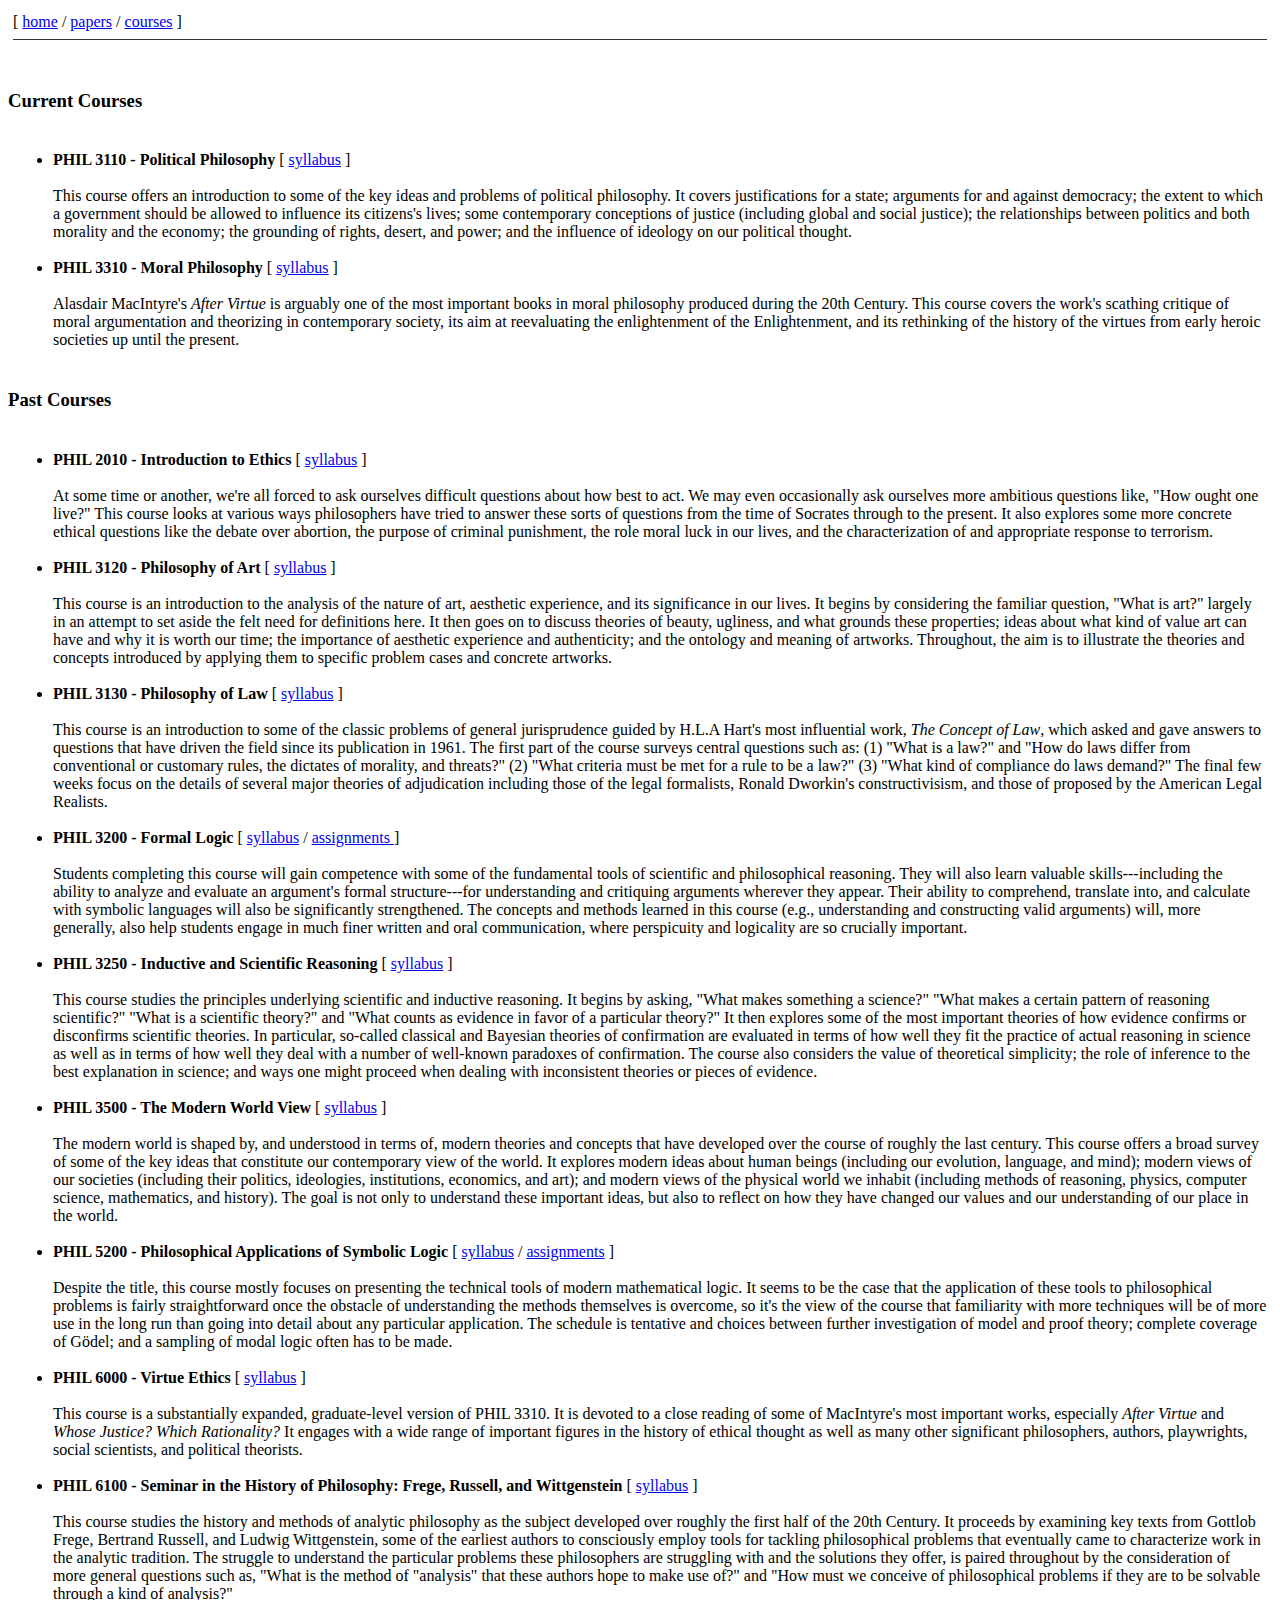
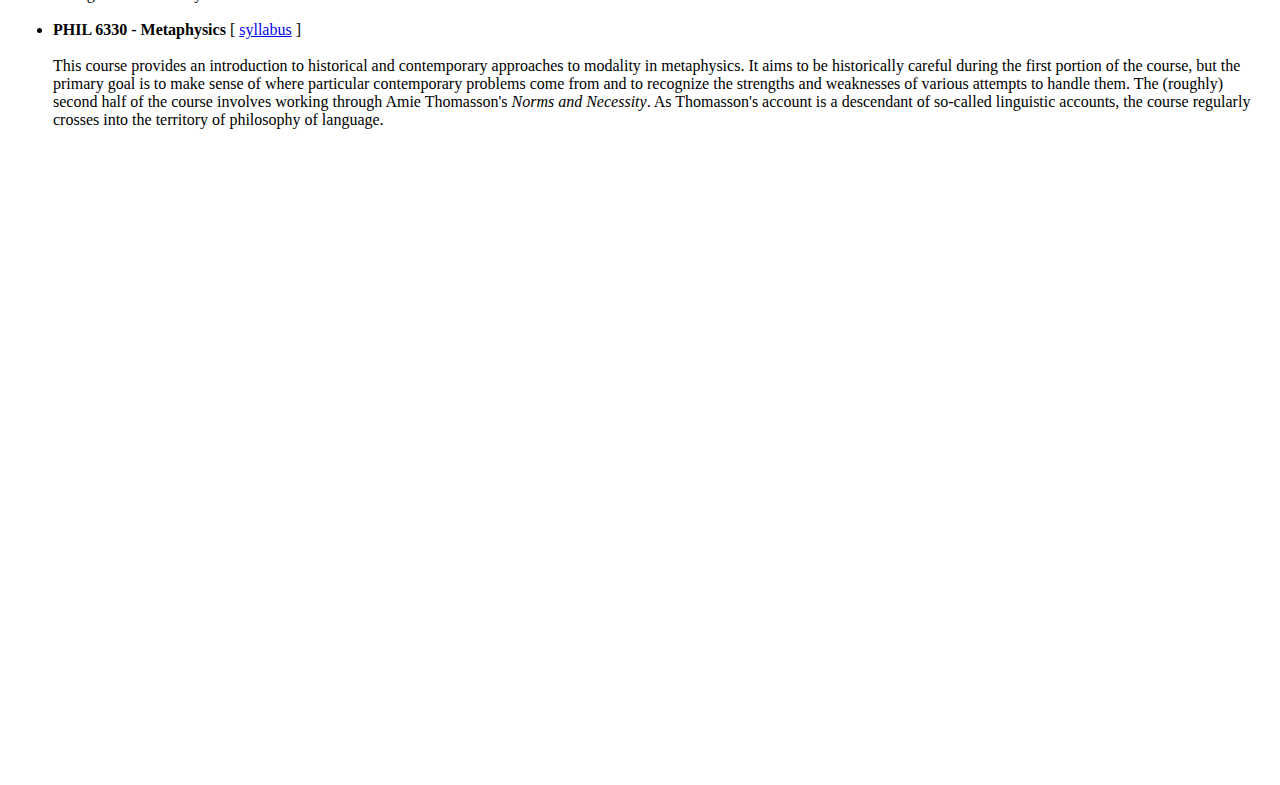
==== courses.html @ c7a030fb "initial commit" ====
<!DOCTYPE html>
<html>
<head>     
<title>James V. Martin - Courses</title>
<meta name="viewport" content="width=device-width, initial-scale=1.0">
<meta http-equiv="content-type" content="text/html; charset=UTF-8">
<link rel="stylesheet" href="style.css">
<link rel="shortcut icon" href="favicon.ico" type="image/x-icon"> 
</head>

<body>
<div style="padding:5px">
   [ <a href="index.html" title="Home">home</a> / <a href="papers.html" title="Papers">papers</a> / <a href="courses.html" title="Courses">courses</a> ]
   <hr style="height:1px;border:none;color:#333;background-color:#333;">
</div>
<br>

<h3> Current Courses </h3>
<div class="row">
<div class="col-7" style="padding:5px">
<ul>
   <li><b>PHIL 3110 - Political Philosophy</b> [ <a href="http://homepages.wmich.edu/~jnk5408/syllabus-political.pdf">syllabus</a> ]<br><br>

   This course offers an introduction to some of the key ideas and problems of political philosophy. It covers justifications for a state; arguments for and against democracy; the extent to which a government should be allowed to influence its citizens's lives; some contemporary conceptions of justice (including global and social justice); the relationships between politics and both morality and the economy; the grounding of rights, desert, and power; and the influence of ideology on our political thought.<br><br>

   <li><b>PHIL 3310 - Moral Philosophy</b> [ <a href="http://homepages.wmich.edu/~jnk5408/syllabus-moral-theory.pdf">syllabus</a> ]<br><br>

   Alasdair MacIntyre's <i>After Virtue</i> is arguably one of the most important books in moral philosophy produced during the 20th Century. This course covers the work's scathing critique of moral argumentation and theorizing in contemporary society, its aim at reevaluating the enlightenment of the Enlightenment, and its rethinking of the history of the virtues from early heroic societies up until the present.<br>
</ul>
</div>
</div>

<h3>Past Courses</h3>
<div class="row">
<div class="col-7" style="padding:5px; padding-bottom:50%">
<ul>
   <li><b>PHIL 2010 - Introduction to Ethics</b> [ <a href="http://homepages.wmich.edu/~jnk5408/syllabus-ethics.pdf">syllabus</a> ]<br><br>

   At some time or another, we're all forced to ask ourselves difficult questions about how best to act. We may even occasionally ask ourselves more ambitious questions like, "How ought one live?" This course looks at various ways philosophers have tried to answer these sorts of questions from the time of Socrates through to the present. It also explores some more concrete ethical questions like the debate over abortion, the purpose of criminal punishment, the role moral luck in our lives, and the characterization of and appropriate response to terrorism.<br><br>

   <li><b>PHIL 3120 - Philosophy of Art</b> [ <a href="http://homepages.wmich.edu/~jnk5408/syllabus-art.pdf"> syllabus</a> ]<br><br>

   This course is an introduction to the analysis of the nature of art, aesthetic experience, and its significance in our lives. It begins by considering the familiar question, "What is art?" largely in an attempt to set aside the felt need for definitions here. It then goes on to discuss theories of beauty, ugliness, and what grounds these properties; ideas about what kind of value art can have and why it is worth our time; the importance of aesthetic experience and authenticity; and the ontology and meaning of artworks. Throughout, the aim is to illustrate the theories and concepts introduced by applying them to specific problem cases and concrete artworks.<br><br>

   <li><b>PHIL 3130 - Philosophy of Law</b> [ <a href="http://homepages.wmich.edu/~jnk5408/syllabus-law.pdf">syllabus</a> ]<br><br>

   This course is an introduction to some of the classic problems of general jurisprudence guided by H.L.A Hart's most influential work, <i>The Concept of Law</i>, which asked and gave answers to questions that have driven the field since its publication in 1961. The first part of the course surveys central questions such as: (1) "What is a law?" and "How do laws differ from conventional or customary rules, the dictates of morality, and threats?" (2) "What criteria must be met for a rule to be a law?" (3) "What kind of compliance do laws demand?" The final few weeks focus on the details of several major theories of adjudication including those of the legal formalists, Ronald Dworkin's constructivisism, and those of proposed by the American Legal Realists.<br><br>

   <li><b>PHIL 3200 - Formal Logic</b> [ <a href="http://homepages.wmich.edu/~jnk5408/syllabus-logic.pdf">syllabus</a> / <a href="http://homepages.wmich.edu/~jnk5408/logic-hws.pdf">assignments </a> ]<br><br>

   Students completing this course will gain competence with some of the fundamental tools of scientific and philosophical reasoning. They will also learn valuable skills---including the ability to analyze and evaluate an argument's formal structure---for understanding and critiquing arguments wherever they  appear. Their ability to comprehend, translate into, and calculate with symbolic languages will also be significantly strengthened. The concepts and methods learned in this course (e.g., understanding and constructing valid arguments) will, more generally, also help students engage in much finer written and oral communication, where perspicuity and logicality are so crucially important.<br><br>

   <li><b>PHIL 3250 - Inductive and Scientific Reasoning</b> [ <a href="http://homepages.wmich.edu/~jnk5408/syllabus-inductive.pdf">syllabus</a> ]<br><br>

   This course studies the principles underlying scientific and inductive reasoning. It begins by asking, "What makes something a science?" "What makes a certain pattern of reasoning scientific?" "What is a scientific theory?" and "What counts as evidence in favor of a particular theory?" It then explores some of the most important theories of how evidence confirms or disconfirms scientific theories. In particular, so-called classical and Bayesian theories of confirmation are evaluated in terms of how well they fit the practice of actual reasoning in science as well as in terms of how well they deal with a number of well-known paradoxes of confirmation. The course also considers the value of theoretical simplicity; the role of inference to the best explanation in science; and ways one might proceed when dealing with inconsistent theories or pieces of evidence.<br><br>

   <li><b>PHIL 3500 - The Modern World View</b> [ <a href="http://homepages.wmich.edu/~jnk5408/syllabus-modern.pdf">syllabus</a> ]<br><br>

   The modern world is shaped by, and understood in terms of, modern theories and concepts that have developed over the course of roughly the last century. This course offers a broad survey of some of the key ideas that constitute our contemporary view of the world. It explores modern ideas about human beings (including our evolution, language, and mind); modern views of our societies (including their politics, ideologies, institutions, economics, and art); and modern views of the physical world we inhabit (including methods of reasoning, physics, computer science, mathematics, and history). The goal is not only to understand these important ideas, but also to reflect on how they have changed our values and our understanding of our place in the world.<br><br>

   <li><b>PHIL 5200 - Philosophical Applications of Symbolic Logic</b> [ <a href="http://homepages.wmich.edu/~jnk5408/syllabus-grad-logic.pdf">syllabus</a> / <a href="http://homepages.wmich.edu/~jnk5408/5200readings/assignments">assignments</a> ]<br><br>

   Despite the title, this course mostly focuses on presenting the technical tools of modern mathematical logic. It seems to be the case that the application of these tools to philosophical problems is fairly straightforward once the obstacle of understanding the methods themselves is overcome, so it's the view of the course that familiarity with more techniques will be of more use in the long run than going into detail about any particular application. The schedule is tentative and choices between further investigation of model and proof theory; complete coverage of G&#246;del; and a sampling of modal logic often has to be made.<br><br>

   <li><b>PHIL 6000 - Virtue Ethics</b> [ <a href="http://homepages.wmich.edu/~jnk5408/syllabus-virtue.pdf">syllabus</a> ]<br><br>

   This course is a substantially expanded, graduate-level version of PHIL 3310. It is devoted to a close reading of some of MacIntyre's most important works, especially <i>After Virtue</i> and <i>Whose Justice? Which Rationality?</i> It engages with a wide range of important figures in the history of ethical thought as well as many other significant philosophers, authors, playwrights, social scientists, and political theorists.<br><br>

   <li><b>PHIL 6100 - Seminar in the History of Philosophy: Frege, Russell, and Wittgenstein</b> [ <a href="http://homepages.wmich.edu/~jnk5408/syllabus-frege.pdf">syllabus</a> ]<br><br>

   This course studies the history and methods of analytic philosophy as the subject developed over roughly the first half of the 20th Century. It proceeds by examining key texts from Gottlob Frege, Bertrand Russell, and Ludwig Wittgenstein, some of the earliest authors to consciously employ tools for tackling philosophical problems that eventually came to characterize work in the analytic tradition. The struggle to understand the particular problems these philosophers are struggling with and the solutions they offer, is paired throughout by the consideration of more general questions such as, "What is the method of "analysis" that these authors hope to make use of?" and "How must we conceive of philosophical problems if they are to be solvable through a kind of analysis?"<br><br>

   <li><b>PHIL 6330 - Metaphysics</b> [ <a href="https://homepages.wmich.edu/~jnk5408/syllabus-metaphysics.pdf">syllabus</a> ]<br><br>

   This course provides an introduction to historical and contemporary approaches to modality in metaphysics. It aims to be historically careful during the first portion of the course, but the primary goal is to make sense of where particular contemporary problems come from and to recognize the strengths and weaknesses of various attempts to handle them. The (roughly) second half of the course involves working through Amie Thomasson's <i>Norms and Necessity</i>. As Thomasson's account is a descendant of so-called linguistic accounts, the course regularly crosses into the territory of philosophy of language.
</ul>
</div>
</div>
</body>
</html>
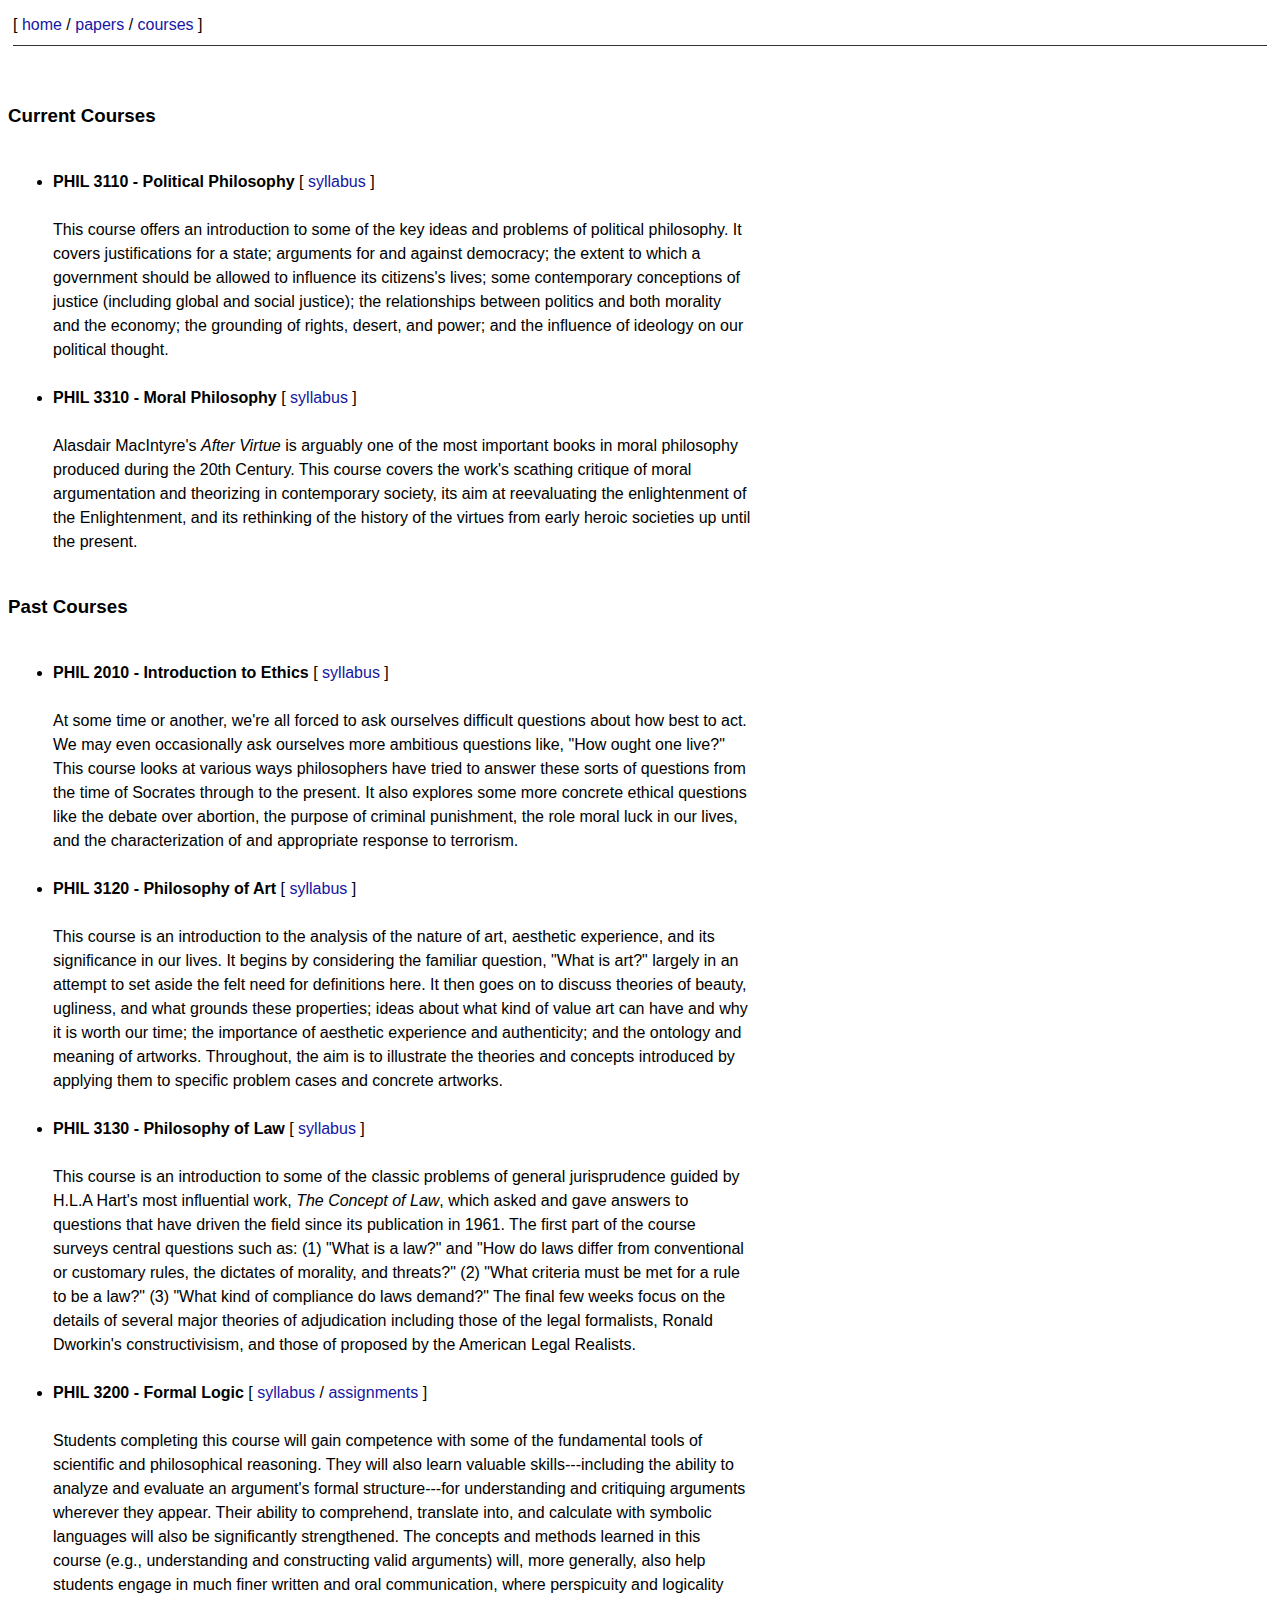
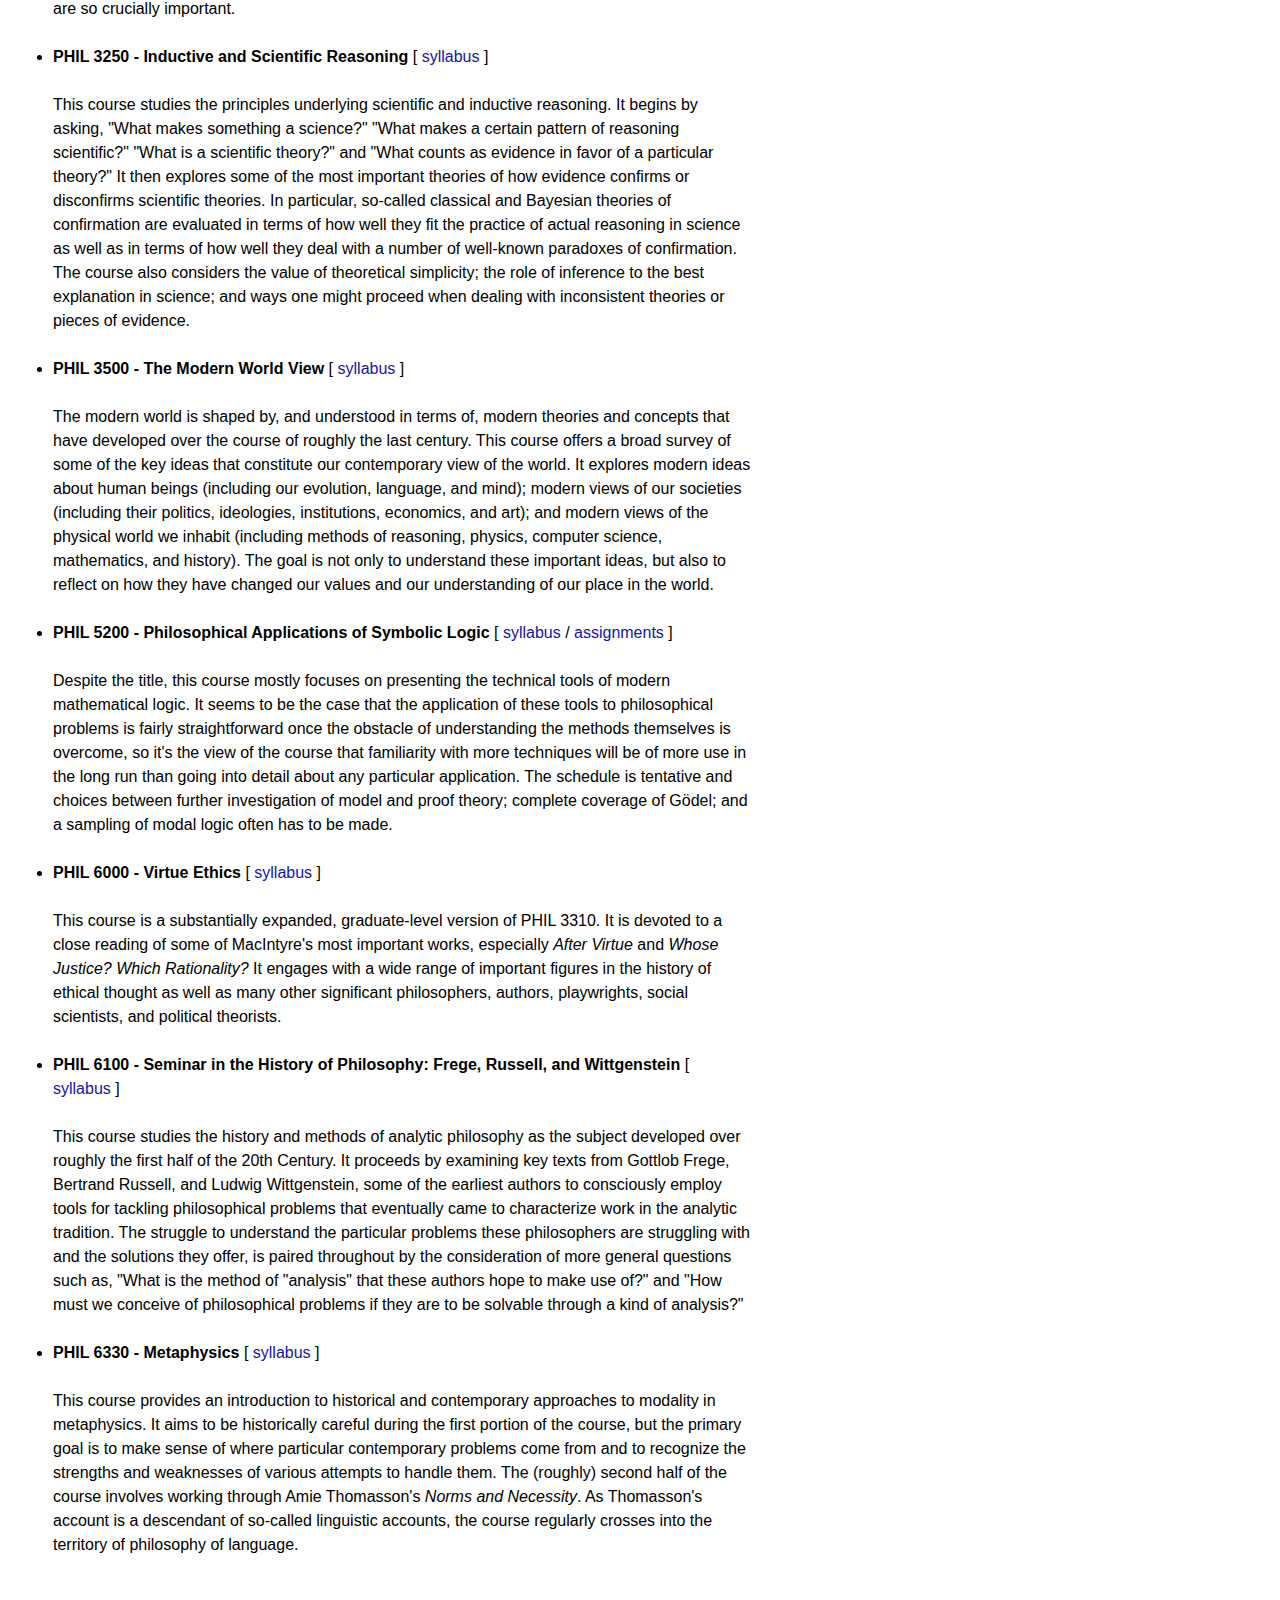
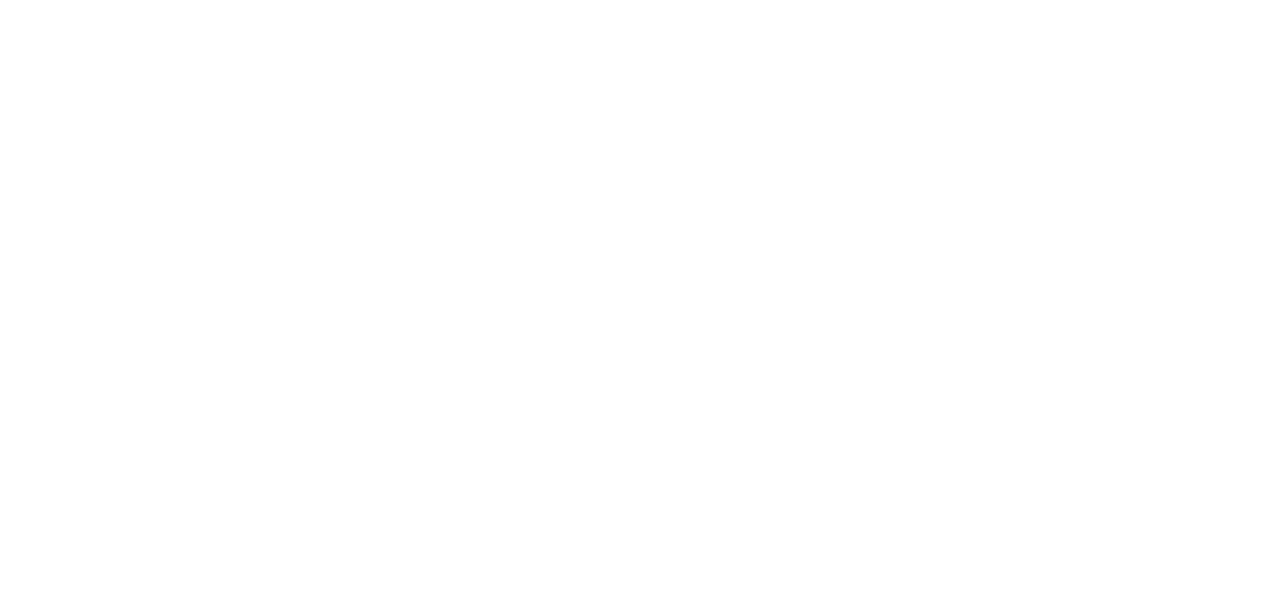
==== commit 694868a4: "Update courses.html" ====
--- a/courses.html
+++ b/courses.html
@@ -19,11 +19,11 @@
 <div class="row">
 <div class="col-7" style="padding:5px">
 <ul>
-   <li><b>PHIL 3110 - Political Philosophy</b> [ <a href="http://homepages.wmich.edu/~jnk5408/syllabus-political.pdf">syllabus</a> ]<br><br>
+   <li><b>PHIL 3110 - Political Philosophy</b> [ <a href="https://jamesvmartin.github.io/syllabus-political.pdf">syllabus</a> ]<br><br>
 
    This course offers an introduction to some of the key ideas and problems of political philosophy. It covers justifications for a state; arguments for and against democracy; the extent to which a government should be allowed to influence its citizens's lives; some contemporary conceptions of justice (including global and social justice); the relationships between politics and both morality and the economy; the grounding of rights, desert, and power; and the influence of ideology on our political thought.<br><br>
 
-   <li><b>PHIL 3310 - Moral Philosophy</b> [ <a href="http://homepages.wmich.edu/~jnk5408/syllabus-moral-theory.pdf">syllabus</a> ]<br><br>
+   <li><b>PHIL 3310 - Moral Philosophy</b> [ <a href="https://jamesvmartin.github.io/syllabus-moral-theory.pdf">syllabus</a> ]<br><br>
 
    Alasdair MacIntyre's <i>After Virtue</i> is arguably one of the most important books in moral philosophy produced during the 20th Century. This course covers the work's scathing critique of moral argumentation and theorizing in contemporary society, its aim at reevaluating the enlightenment of the Enlightenment, and its rethinking of the history of the virtues from early heroic societies up until the present.<br>
 </ul>
--- a/style.css
+++ b/style.css
@@ -0,0 +1,45 @@
+body {
+  font-family: arial, sans-serif;
+  line-height: 1.5;
+}
+
+a {
+  color: #1616a2;
+  text-decoration: none;
+}
+a:hover {
+  color: #1616a2;
+  text-decoration: underline;
+}
+a:visited {color: #5c16a2;}
+
+[class*="col-"] {
+  float: left;
+  padding:5px;
+}
+
+.col-1 {width: 8.33%;}
+.col-2 {width: 16.66%;}
+.col-3 {width: 25%;}
+.col-4 {width: 33.33%;}
+.col-5 {width: 41.66%;}
+.col-6 {width: 50%;}
+.col-7 {width: 58.33%;}
+.col-8 {width: 66.66%;}
+.col-9 {width: 75%;}
+.col-10 {width: 83.33%;}
+.col-11 {width: 91.66%;}
+.col-12 {width: 100%;}
+
+.row::after {
+  content: "";
+  clear: both;
+  display: table;
+}
+
+
+.responsive {
+  max-width: 75%;
+  height: auto;
+  padding: 3px;
+}
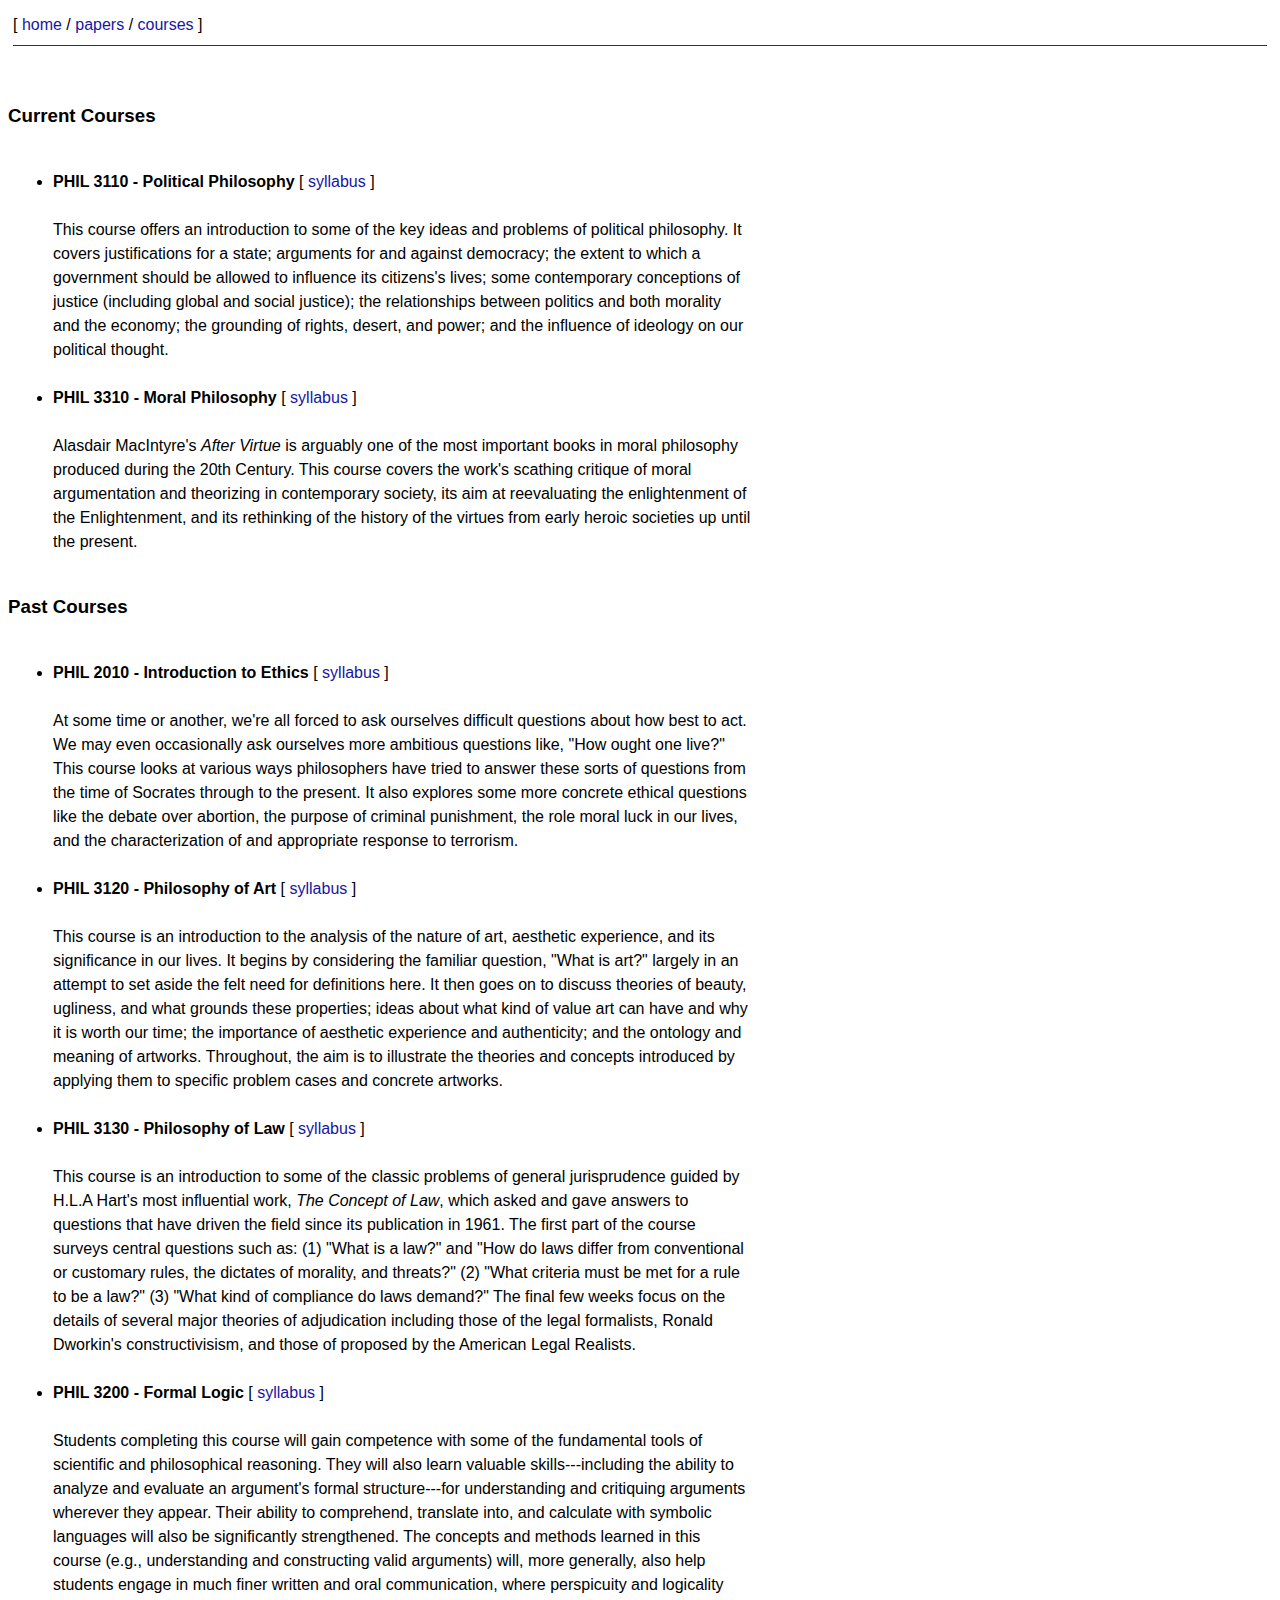
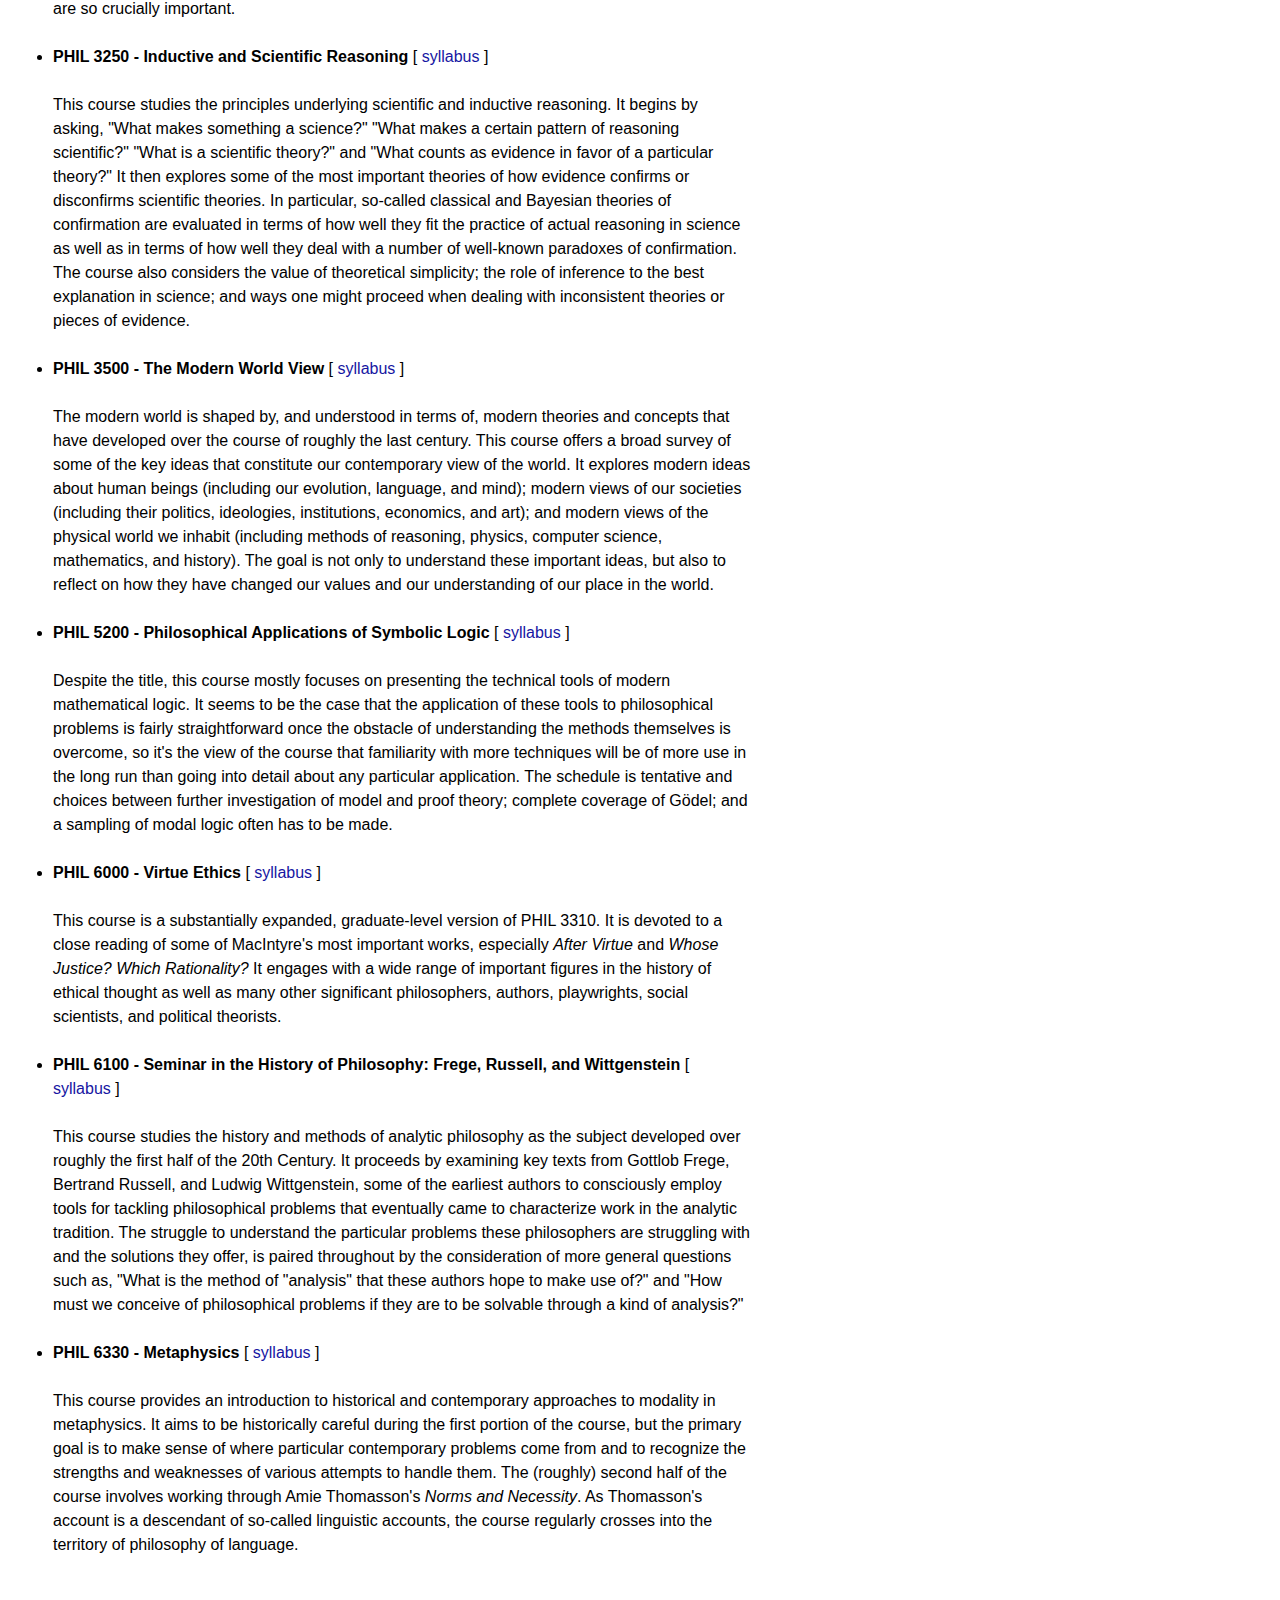
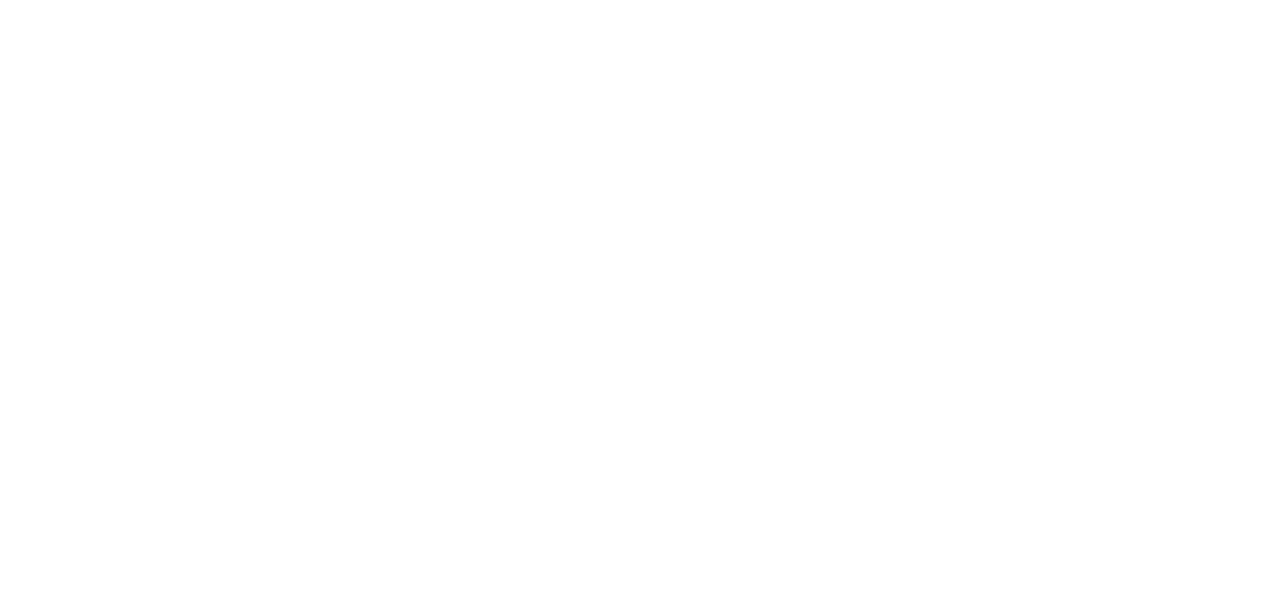
==== commit 93855da3: "Update courses.html" ====
--- a/courses.html
+++ b/courses.html
@@ -34,43 +34,43 @@
 <div class="row">
 <div class="col-7" style="padding:5px; padding-bottom:50%">
 <ul>
-   <li><b>PHIL 2010 - Introduction to Ethics</b> [ <a href="http://homepages.wmich.edu/~jnk5408/syllabus-ethics.pdf">syllabus</a> ]<br><br>
+   <li><b>PHIL 2010 - Introduction to Ethics</b> [ <a href="https://jamesvmartin.github.io/syllabus-ethics.pdf">syllabus</a> ]<br><br>
 
    At some time or another, we're all forced to ask ourselves difficult questions about how best to act. We may even occasionally ask ourselves more ambitious questions like, "How ought one live?" This course looks at various ways philosophers have tried to answer these sorts of questions from the time of Socrates through to the present. It also explores some more concrete ethical questions like the debate over abortion, the purpose of criminal punishment, the role moral luck in our lives, and the characterization of and appropriate response to terrorism.<br><br>
 
-   <li><b>PHIL 3120 - Philosophy of Art</b> [ <a href="http://homepages.wmich.edu/~jnk5408/syllabus-art.pdf"> syllabus</a> ]<br><br>
+   <li><b>PHIL 3120 - Philosophy of Art</b> [ <a href="https://jamesvmartin.github.io/syllabus-art.pdf"> syllabus</a> ]<br><br>
 
    This course is an introduction to the analysis of the nature of art, aesthetic experience, and its significance in our lives. It begins by considering the familiar question, "What is art?" largely in an attempt to set aside the felt need for definitions here. It then goes on to discuss theories of beauty, ugliness, and what grounds these properties; ideas about what kind of value art can have and why it is worth our time; the importance of aesthetic experience and authenticity; and the ontology and meaning of artworks. Throughout, the aim is to illustrate the theories and concepts introduced by applying them to specific problem cases and concrete artworks.<br><br>
 
-   <li><b>PHIL 3130 - Philosophy of Law</b> [ <a href="http://homepages.wmich.edu/~jnk5408/syllabus-law.pdf">syllabus</a> ]<br><br>
+   <li><b>PHIL 3130 - Philosophy of Law</b> [ <a href="https://jamesvmartin.github.io/syllabus-law.pdf">syllabus</a> ]<br><br>
 
    This course is an introduction to some of the classic problems of general jurisprudence guided by H.L.A Hart's most influential work, <i>The Concept of Law</i>, which asked and gave answers to questions that have driven the field since its publication in 1961. The first part of the course surveys central questions such as: (1) "What is a law?" and "How do laws differ from conventional or customary rules, the dictates of morality, and threats?" (2) "What criteria must be met for a rule to be a law?" (3) "What kind of compliance do laws demand?" The final few weeks focus on the details of several major theories of adjudication including those of the legal formalists, Ronald Dworkin's constructivisism, and those of proposed by the American Legal Realists.<br><br>
 
-   <li><b>PHIL 3200 - Formal Logic</b> [ <a href="http://homepages.wmich.edu/~jnk5408/syllabus-logic.pdf">syllabus</a> / <a href="http://homepages.wmich.edu/~jnk5408/logic-hws.pdf">assignments </a> ]<br><br>
+   <li><b>PHIL 3200 - Formal Logic</b> [ <a href="https://jamesvmartin.github.io/syllabus-logic.pdf">syllabus</a> ]<br><br>
 
    Students completing this course will gain competence with some of the fundamental tools of scientific and philosophical reasoning. They will also learn valuable skills---including the ability to analyze and evaluate an argument's formal structure---for understanding and critiquing arguments wherever they  appear. Their ability to comprehend, translate into, and calculate with symbolic languages will also be significantly strengthened. The concepts and methods learned in this course (e.g., understanding and constructing valid arguments) will, more generally, also help students engage in much finer written and oral communication, where perspicuity and logicality are so crucially important.<br><br>
 
-   <li><b>PHIL 3250 - Inductive and Scientific Reasoning</b> [ <a href="http://homepages.wmich.edu/~jnk5408/syllabus-inductive.pdf">syllabus</a> ]<br><br>
+   <li><b>PHIL 3250 - Inductive and Scientific Reasoning</b> [ <a href="https://jamesvmartin.github.io/syllabus-inductive.pdf">syllabus</a> ]<br><br>
 
    This course studies the principles underlying scientific and inductive reasoning. It begins by asking, "What makes something a science?" "What makes a certain pattern of reasoning scientific?" "What is a scientific theory?" and "What counts as evidence in favor of a particular theory?" It then explores some of the most important theories of how evidence confirms or disconfirms scientific theories. In particular, so-called classical and Bayesian theories of confirmation are evaluated in terms of how well they fit the practice of actual reasoning in science as well as in terms of how well they deal with a number of well-known paradoxes of confirmation. The course also considers the value of theoretical simplicity; the role of inference to the best explanation in science; and ways one might proceed when dealing with inconsistent theories or pieces of evidence.<br><br>
 
-   <li><b>PHIL 3500 - The Modern World View</b> [ <a href="http://homepages.wmich.edu/~jnk5408/syllabus-modern.pdf">syllabus</a> ]<br><br>
+   <li><b>PHIL 3500 - The Modern World View</b> [ <a href="https://jamesvmartin.github.io/syllabus-modern.pdf">syllabus</a> ]<br><br>
 
    The modern world is shaped by, and understood in terms of, modern theories and concepts that have developed over the course of roughly the last century. This course offers a broad survey of some of the key ideas that constitute our contemporary view of the world. It explores modern ideas about human beings (including our evolution, language, and mind); modern views of our societies (including their politics, ideologies, institutions, economics, and art); and modern views of the physical world we inhabit (including methods of reasoning, physics, computer science, mathematics, and history). The goal is not only to understand these important ideas, but also to reflect on how they have changed our values and our understanding of our place in the world.<br><br>
 
-   <li><b>PHIL 5200 - Philosophical Applications of Symbolic Logic</b> [ <a href="http://homepages.wmich.edu/~jnk5408/syllabus-grad-logic.pdf">syllabus</a> / <a href="http://homepages.wmich.edu/~jnk5408/5200readings/assignments">assignments</a> ]<br><br>
+   <li><b>PHIL 5200 - Philosophical Applications of Symbolic Logic</b> [ <a href="https://jamesvmartin.github.io/syllabus-grad-logic.pdf">syllabus</a> ]<br><br>
 
    Despite the title, this course mostly focuses on presenting the technical tools of modern mathematical logic. It seems to be the case that the application of these tools to philosophical problems is fairly straightforward once the obstacle of understanding the methods themselves is overcome, so it's the view of the course that familiarity with more techniques will be of more use in the long run than going into detail about any particular application. The schedule is tentative and choices between further investigation of model and proof theory; complete coverage of G&#246;del; and a sampling of modal logic often has to be made.<br><br>
 
-   <li><b>PHIL 6000 - Virtue Ethics</b> [ <a href="http://homepages.wmich.edu/~jnk5408/syllabus-virtue.pdf">syllabus</a> ]<br><br>
+   <li><b>PHIL 6000 - Virtue Ethics</b> [ <a href="https://jamesvmartin.github.io/syllabus-virtue.pdf">syllabus</a> ]<br><br>
 
    This course is a substantially expanded, graduate-level version of PHIL 3310. It is devoted to a close reading of some of MacIntyre's most important works, especially <i>After Virtue</i> and <i>Whose Justice? Which Rationality?</i> It engages with a wide range of important figures in the history of ethical thought as well as many other significant philosophers, authors, playwrights, social scientists, and political theorists.<br><br>
 
-   <li><b>PHIL 6100 - Seminar in the History of Philosophy: Frege, Russell, and Wittgenstein</b> [ <a href="http://homepages.wmich.edu/~jnk5408/syllabus-frege.pdf">syllabus</a> ]<br><br>
+   <li><b>PHIL 6100 - Seminar in the History of Philosophy: Frege, Russell, and Wittgenstein</b> [ <a href="https://jamesvmartin.github.io/syllabus-frege.pdf">syllabus</a> ]<br><br>
 
    This course studies the history and methods of analytic philosophy as the subject developed over roughly the first half of the 20th Century. It proceeds by examining key texts from Gottlob Frege, Bertrand Russell, and Ludwig Wittgenstein, some of the earliest authors to consciously employ tools for tackling philosophical problems that eventually came to characterize work in the analytic tradition. The struggle to understand the particular problems these philosophers are struggling with and the solutions they offer, is paired throughout by the consideration of more general questions such as, "What is the method of "analysis" that these authors hope to make use of?" and "How must we conceive of philosophical problems if they are to be solvable through a kind of analysis?"<br><br>
 
-   <li><b>PHIL 6330 - Metaphysics</b> [ <a href="https://homepages.wmich.edu/~jnk5408/syllabus-metaphysics.pdf">syllabus</a> ]<br><br>
+   <li><b>PHIL 6330 - Metaphysics</b> [ <a href="https://jamesvmartin.github.io/syllabus-metaphysics.pdf">syllabus</a> ]<br><br>
 
    This course provides an introduction to historical and contemporary approaches to modality in metaphysics. It aims to be historically careful during the first portion of the course, but the primary goal is to make sense of where particular contemporary problems come from and to recognize the strengths and weaknesses of various attempts to handle them. The (roughly) second half of the course involves working through Amie Thomasson's <i>Norms and Necessity</i>. As Thomasson's account is a descendant of so-called linguistic accounts, the course regularly crosses into the territory of philosophy of language.
 </ul>
